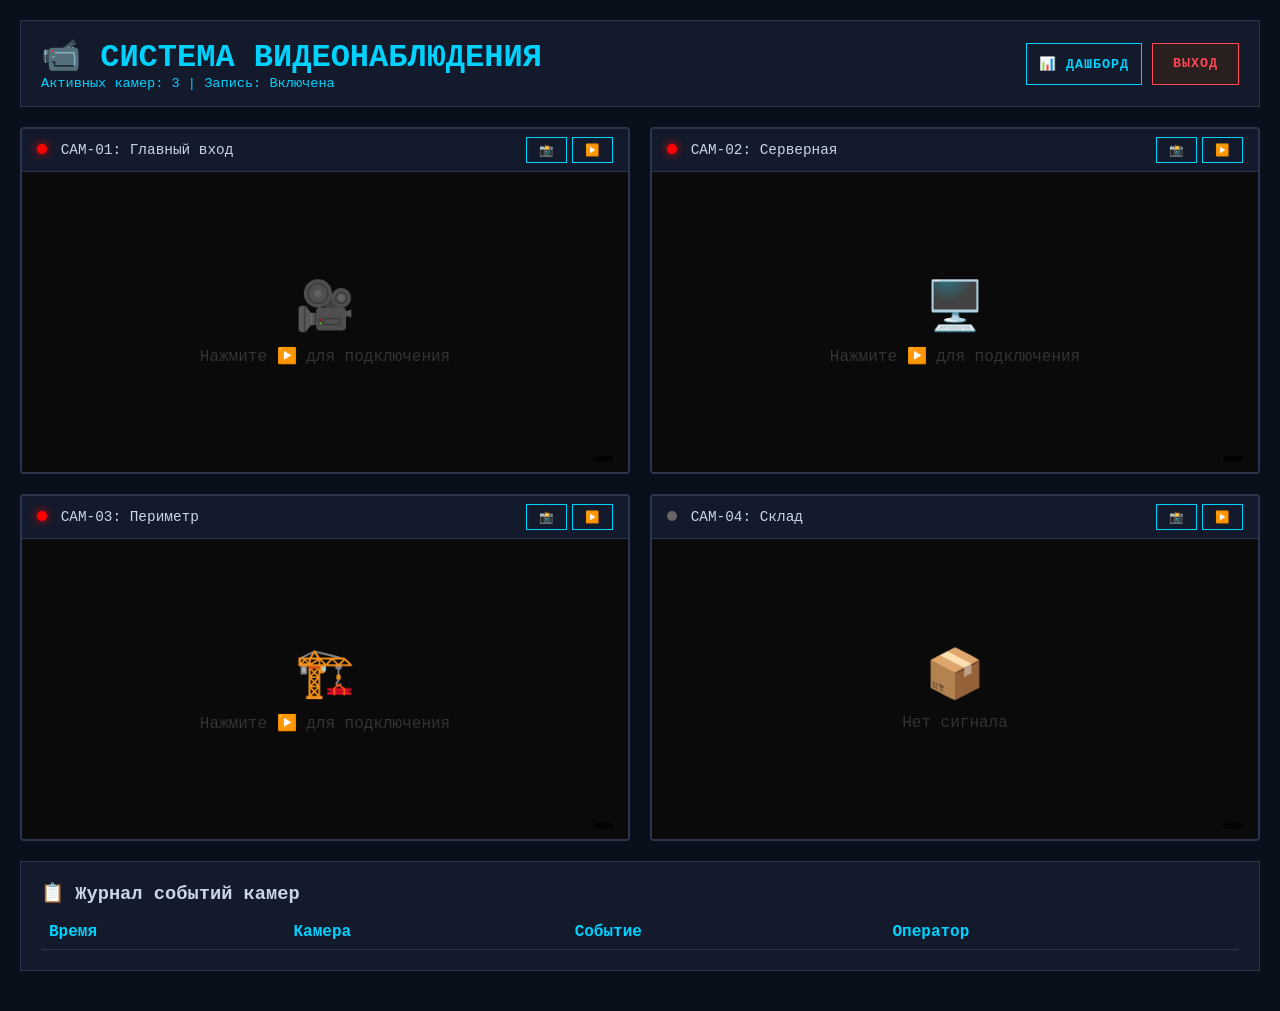
==== cameras.html @ 7f4dc5e7 "Create cameras.html" ====
<!DOCTYPE html>
<html lang="ru">
<head>
    <meta charset="UTF-8">
    <meta name="viewport" content="width=device-width, initial-scale=1.0">
    <title>CCTV | Система видеонаблюдения</title>
    <link rel="stylesheet" href="css/style.css">
</head>
<body class="dashboard-body">
    <div class="top-bar">
        <div>
            <h1>📹 СИСТЕМА ВИДЕОНАБЛЮДЕНИЯ</h1>
            <p style="color: #00d2ff; margin: 0; font-size: 0.85em;">Активных камер: <span id="active-cameras">3</span> | Запись: Включена</p>
        </div>
        <div style="display: flex; gap: 10px;">
            <button onclick="window.location.href='dashboard.html'" style="width: auto;">📊 ДАШБОРД</button>
            <button class="logout" onclick="logout()">ВЫХОД</button>
        </div>
    </div>

    <div class="cameras-grid" id="cameras-grid">
        <!-- Камера 1 -->
        <div class="camera-feed">
            <div class="camera-header">
                <span><span class="camera-status status-live"></span> CAM-01: Главный вход</span>
                <div class="camera-controls">
                    <button onclick="snapshot('CAM-01')">📸</button>
                    <button onclick="connectCamera(1)">▶️</button>
                </div>
            </div>
            <div class="camera-view" id="cam1">
                <span class="camera-placeholder">
                    <span class="icon">🎥</span>
                    Нажмите ▶️ для подключения
                </span>
                <div class="timestamp-overlay" id="ts1"></div>
            </div>
        </div>

        <!-- Камера 2 -->
        <div class="camera-feed">
            <div class="camera-header">
                <span><span class="camera-status status-live"></span> CAM-02: Серверная</span>
                <div class="camera-controls">
                    <button onclick="snapshot('CAM-02')">📸</button>
                    <button onclick="connectCamera(2)">▶️</button>
                </div>
            </div>
            <div class="camera-view" id="cam2">
                <span class="camera-placeholder">
                    <span class="icon">🖥️</span>
                    Нажмите ▶️ для подключения
                </span>
                <div class="timestamp-overlay" id="ts2"></div>
            </div>
        </div>

        <!-- Камера 3 -->
        <div class="camera-feed">
            <div class="camera-header">
                <span><span class="camera-status status-live"></span> CAM-03: Периметр</span>
                <div class="camera-controls">
                    <button onclick="snapshot('CAM-03')">📸</button>
                    <button onclick="connectCamera(3)">▶️</button>
                </div>
            </div>
            <div class="camera-view" id="cam3">
                <span class="camera-placeholder">
                    <span class="icon">🏗️</span>
                    Нажмите ▶️ для подключения
                </span>
                <div class="timestamp-overlay" id="ts3"></div>
            </div>
        </div>

        <!-- Камера 4 -->
        <div class="camera-feed">
            <div class="camera-header">
                <span><span class="camera-status status-offline"></span> CAM-04: Склад</span>
                <div class="camera-controls">
                    <button onclick="snapshot('CAM-04')">📸</button>
                    <button onclick="connectCamera(4)">▶️</button>
                </div>
            </div>
            <div class="camera-view" id="cam4">
                <span class="camera-placeholder">
                    <span class="icon">📦</span>
                    Нет сигнала
                </span>
                <div class="timestamp-overlay" id="ts4"></div>
            </div>
        </div>
    </div>

    <div class="widget" style="margin-top: 20px;">
        <h3>📋 Журнал событий камер</h3>
        <table>
            <thead>
                <tr>
                    <th>Время</th>
                    <th>Камера</th>
                    <th>Событие</th>
                    <th>Оператор</th>
                </tr>
            </thead>
            <tbody id="camera-log"></tbody>
        </table>
    </div>

    <script src="js/cameras.js"></script>
</body>
</html>
---- css/style.css ----
:root {
    --bg-primary: #0a0f1c;
    --bg-card: #131a2b;
    --border: #2a3550;
    --text: #c8d6e5;
    --accent: #00d2ff;
    --danger: #ff4757;
    --success: #2ed573;
}

* {
    margin: 0;
    padding: 0;
    box-sizing: border-box;
    font-family: 'Courier New', monospace;
}

body {
    background-color: var(--bg-primary);
    color: var(--text);
    height: 100vh;
    display: flex;
    align-items: center;
    justify-content: center;
}

.auth-container {
    background: var(--bg-card);
    border: 1px solid var(--border);
    padding: 40px;
    width: 400px;
    border-radius: 4px;
    box-shadow: 0 0 20px rgba(0, 210, 255, 0.1);
}

.logo-space {
    text-align: center;
    margin-bottom: 30px;
}

.logo-space h1 {
    color: var(--accent);
    font-size: 1.8em;
    margin-bottom: 5px;
}

.logo-space p {
    font-size: 0.8em;
    color: #5a6a8a;
}

.input-group {
    margin-bottom: 15px;
}

.input-group label {
    display: block;
    font-size: 0.85em;
    margin-bottom: 5px;
    color: var(--accent);
}

input, select {
    width: 100%;
    padding: 12px;
    margin: 8px 0 15px;
    background: #0d1220;
    border: 1px solid var(--border);
    color: white;
    outline: none;
}

input:focus, select:focus {
    border-color: var(--accent);
}

button {
    width: 100%;
    padding: 12px;
    background: transparent;
    border: 1px solid var(--accent);
    color: var(--accent);
    font-weight: bold;
    letter-spacing: 1px;
    cursor: pointer;
    transition: 0.2s;
    text-transform: uppercase;
}

button:hover {
    background: var(--accent);
    color: #000;
}

.error {
    color: var(--danger);
    margin-top: 10px;
    min-height: 20px;
    font-size: 0.9em;
}

.footer-info {
    margin-top: 25px;
    font-size: 0.7em;
    text-align: center;
    color: #5a6a8a;
}

/* Dashboard styles */
.dashboard-body {
    display: block;
    padding: 20px;
    height: auto;
    min-height: 100vh;
}

.top-bar {
    display: flex;
    justify-content: space-between;
    align-items: center;
    margin-bottom: 20px;
    background: var(--bg-card);
    padding: 15px 20px;
    border: 1px solid var(--border);
}

.top-bar h1 {
    color: var(--accent);
}

.widget {
    background: var(--bg-card);
    border: 1px solid var(--border);
    padding: 20px;
    margin-bottom: 20px;
}

.stats {
    display: flex;
    gap: 20px;
    margin-bottom: 20px;
}

.stat-card {
    background: #0d1220;
    padding: 15px;
    width: 200px;
    text-align: center;
    border: 1px solid var(--border);
}

.stat-card h3 {
    font-size: 0.8em;
    color: #5a6a8a;
    margin-bottom: 5px;
}

.stat-card span {
    font-size: 2em;
    font-weight: bold;
    color: var(--accent);
}

table {
    width: 100%;
    border-collapse: collapse;
    margin-top: 10px;
}

th {
    text-align: left;
    border-bottom: 1px solid var(--border);
    padding: 8px;
    color: var(--accent);
}

td {
    padding: 8px;
    border-bottom: 1px solid #1c253a;
}

.status-open { color: var(--danger); }
.status-progress { color: orange; }
.status-closed { color: var(--success); }

button.logout {
    width: auto;
    padding: 8px 20px;
    background: #2a1f1f;
    border-color: var(--danger);
    color: var(--danger);
}

button.logout:hover {
    background: var(--danger);
    color: white;
}

/* Navigation */
.nav-bar {
    display: flex;
    gap: 10px;
    margin-bottom: 20px;
    background: var(--bg-card);
    padding: 10px;
    border: 1px solid var(--border);
}

.nav-bar button {
    width: auto;
    padding: 10px 20px;
}

.nav-bar button.active {
    background: var(--accent);
    color: #000;
}

/* Camera styles */
.cameras-grid {
    display: grid;
    grid-template-columns: repeat(2, 1fr);
    gap: 20px;
    margin-top: 20px;
}

.camera-feed {
    background: #000;
    border: 2px solid var(--border);
    border-radius: 4px;
    overflow: hidden;
    position: relative;
}

.camera-header {
    background: var(--bg-card);
    padding: 8px 15px;
    display: flex;
    justify-content: space-between;
    align-items: center;
    font-size: 0.9em;
    border-bottom: 1px solid var(--border);
}

.camera-view {
    height: 300px;
    background: #0a0a0a;
    display: flex;
    align-items: center;
    justify-content: center;
    position: relative;
}

.camera-view video {
    width: 100%;
    height: 100%;
    object-fit: cover;
}

.camera-placeholder {
    text-align: center;
    color: #333;
}

.camera-placeholder .icon {
    font-size: 48px;
    display: block;
    margin-bottom: 10px;
}

.camera-status {
    width: 10px;
    height: 10px;
    border-radius: 50%;
    display: inline-block;
    margin-right: 5px;
}

.status-live { 
    background: #ff0000; 
    box-shadow: 0 0 10px #ff0000; 
    animation: blink 1s infinite; 
}

.status-offline { background: #666; }

@keyframes blink { 
    50% { opacity: 0.5; } 
}

.camera-controls {
    display: flex;
    gap: 5px;
}

.camera-controls button {
    padding: 5px 12px;
    width: auto;
    font-size: 0.8em;
}

.timestamp-overlay {
    position: absolute;
    bottom: 10px;
    right: 15px;
    background: rgba(0,0,0,0.7);
    padding: 3px 10px;
    border-radius: 3px;
    font-size: 0.8em;
}

/* Alert styles */
.badge {
    padding: 3px 10px;
    border-radius: 3px;
    font-size: 0.8em;
    font-weight: bold;
}

.badge-success { background: #1a3a1a; color: #2ed573; }
.badge-danger { background: #3a1a1a; color: #ff4757; }
.badge-warning { background: #3a351a; color: #ffa502; }

.filter-bar {
    display: flex;
    gap: 10px;
    margin-bottom: 15px;
    align-items: center;
    flex-wrap: wrap;
}

.filter-bar input, 
.filter-bar select {
    width: auto;
    margin: 0;
}

/* Responsive */
@media (max-width: 768px) {
    .cameras-grid {
        grid-template-columns: 1fr;
    }
    .stats {
        flex-direction: column;
    }
    .stat-card {
        width: 100%;
    }
}
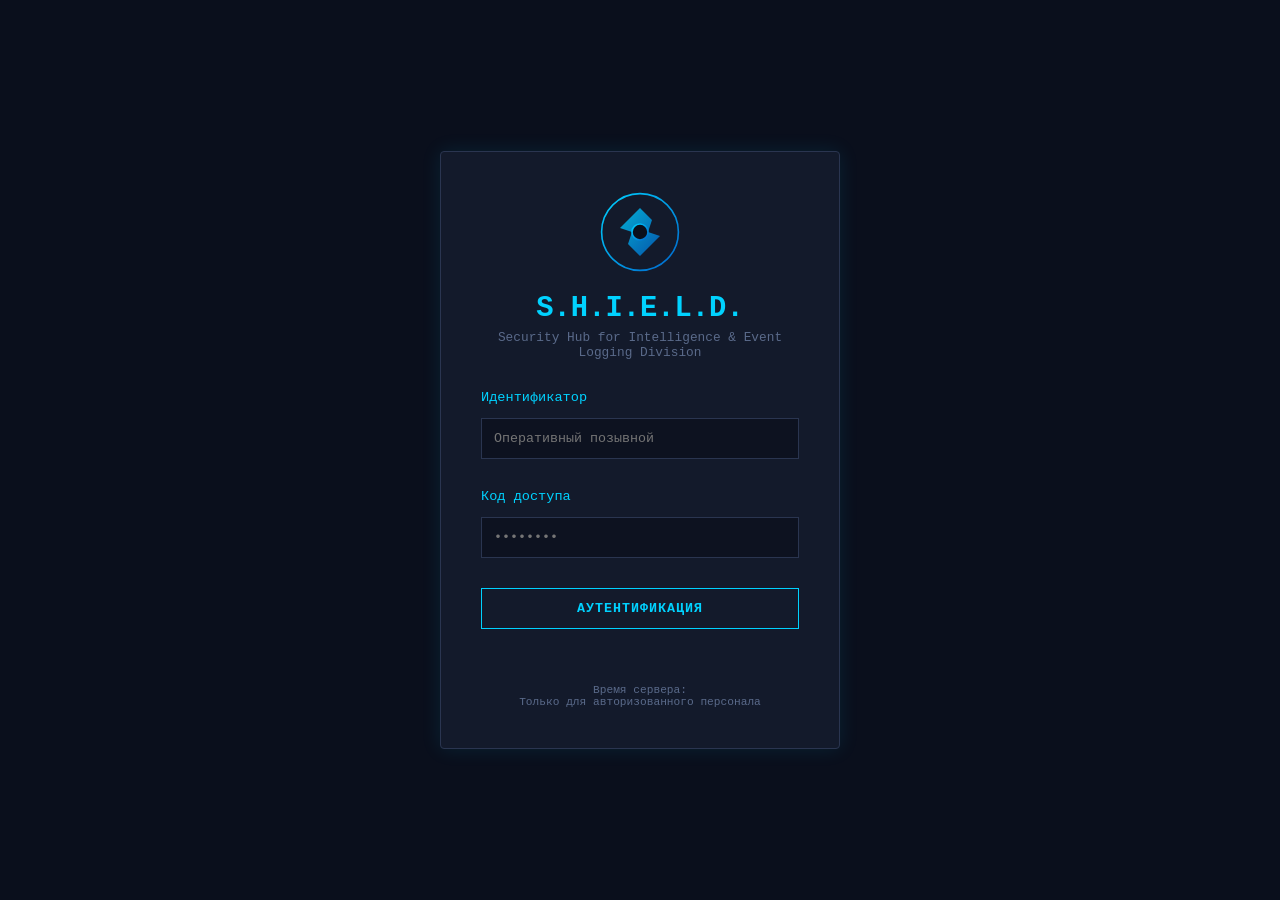
==== commit f2bd5cce: "Update cameras.html" ====
--- a/cameras.html
+++ b/cameras.html
@@ -5,12 +5,110 @@
     <meta name="viewport" content="width=device-width, initial-scale=1.0">
     <title>CCTV | Система видеонаблюдения</title>
     <link rel="stylesheet" href="css/style.css">
+    <style>
+        .camera-feed {
+            background: #000;
+            border: 2px solid var(--border);
+            border-radius: 4px;
+            overflow: hidden;
+            position: relative;
+        }
+        .camera-header {
+            background: var(--bg-card);
+            padding: 8px 15px;
+            display: flex;
+            justify-content: space-between;
+            align-items: center;
+            font-size: 0.9em;
+            border-bottom: 1px solid var(--border);
+        }
+        .camera-view {
+            height: 300px;
+            background: #0a0a0a;
+            display: flex;
+            align-items: center;
+            justify-content: center;
+            position: relative;
+        }
+        .camera-view img,
+        .camera-view video {
+            width: 100%;
+            height: 100%;
+            object-fit: contain;
+        }
+        .camera-placeholder {
+            text-align: center;
+            color: #555;
+        }
+        .camera-placeholder .icon {
+            font-size: 48px;
+            display: block;
+            margin-bottom: 10px;
+        }
+        .camera-status {
+            width: 10px;
+            height: 10px;
+            border-radius: 50%;
+            display: inline-block;
+            margin-right: 5px;
+        }
+        .status-live { 
+            background: #ff0000; 
+            box-shadow: 0 0 10px #ff0000; 
+            animation: blink 1s infinite; 
+        }
+        .status-offline { background: #666; }
+        @keyframes blink { 
+            50% { opacity: 0.5; } 
+        }
+        .timestamp-overlay {
+            position: absolute;
+            bottom: 10px;
+            right: 15px;
+            background: rgba(0,0,0,0.7);
+            padding: 3px 10px;
+            border-radius: 3px;
+            font-size: 0.8em;
+            z-index: 10;
+        }
+        .wifi-setup {
+            background: var(--bg-card);
+            border: 1px solid var(--border);
+            padding: 15px;
+            margin-bottom: 20px;
+        }
+        .wifi-setup input {
+            width: auto;
+            margin: 0 10px 0 0;
+        }
+        .wifi-setup button {
+            width: auto;
+            margin-right: 10px;
+        }
+        .camera-controls {
+            display: flex;
+            gap: 5px;
+        }
+        .camera-controls button {
+            padding: 5px 12px;
+            width: auto;
+            font-size: 0.8em;
+        }
+        .status-message {
+            display: inline-block;
+            margin-left: 10px;
+            font-size: 0.9em;
+        }
+    </style>
 </head>
 <body class="dashboard-body">
     <div class="top-bar">
         <div>
             <h1>📹 СИСТЕМА ВИДЕОНАБЛЮДЕНИЯ</h1>
-            <p style="color: #00d2ff; margin: 0; font-size: 0.85em;">Активных камер: <span id="active-cameras">3</span> | Запись: Включена</p>
+            <p style="color: #00d2ff; margin: 0; font-size: 0.85em;">
+                Активных камер: <span id="active-cameras">0</span> | 
+                Оператор: Купалов Д.К.
+            </p>
         </div>
         <div style="display: flex; gap: 10px;">
             <button onclick="window.location.href='dashboard.html'" style="width: auto;">📊 ДАШБОРД</button>
@@ -18,20 +116,60 @@
         </div>
     </div>
 
-    <div class="cameras-grid" id="cameras-grid">
+    <!-- Блок подключения Wi-Fi камеры -->
+    <div class="wifi-setup">
+        <h3>📡 Подключение Wi-Fi камеры</h3>
+        <p style="font-size: 0.85em; color: #888; margin-bottom: 10px;">
+            Введите IP-адрес и порт камеры в локальной сети (например: 192.168.1.100:8080)
+        </p>
+        <div style="display: flex; align-items: center; flex-wrap: wrap; gap: 10px;">
+            <span>Камера 1:</span>
+            <input type="text" id="cam1-ip" placeholder="192.168.1.101:8080" style="width: 200px;">
+            <button onclick="connectWiFiCamera(1)">Подключить</button>
+            <button onclick="disconnectCamera(1)" style="border-color: #ff4757; color: #ff4757;">Отключить</button>
+            <span id="cam1-status" class="status-message"></span>
+        </div>
+        <div style="display: flex; align-items: center; flex-wrap: wrap; gap: 10px; margin-top: 10px;">
+            <span>Камера 2:</span>
+            <input type="text" id="cam2-ip" placeholder="192.168.1.102:8080" style="width: 200px;">
+            <button onclick="connectWiFiCamera(2)">Подключить</button>
+            <button onclick="disconnectCamera(2)" style="border-color: #ff4757; color: #ff4757;">Отключить</button>
+            <span id="cam2-status" class="status-message"></span>
+        </div>
+        <div style="display: flex; align-items: center; flex-wrap: wrap; gap: 10px; margin-top: 10px;">
+            <span>Камера 3:</span>
+            <input type="text" id="cam3-ip" placeholder="192.168.1.103:8080" style="width: 200px;">
+            <button onclick="connectWiFiCamera(3)">Подключить</button>
+            <button onclick="disconnectCamera(3)" style="border-color: #ff4757; color: #ff4757;">Отключить</button>
+            <span id="cam3-status" class="status-message"></span>
+        </div>
+        <div style="display: flex; align-items: center; flex-wrap: wrap; gap: 10px; margin-top: 10px;">
+            <span>Камера 4:</span>
+            <input type="text" id="cam4-ip" placeholder="192.168.1.104:8080" style="width: 200px;">
+            <button onclick="connectWiFiCamera(4)">Подключить</button>
+            <button onclick="disconnectCamera(4)" style="border-color: #ff4757; color: #ff4757;">Отключить</button>
+            <span id="cam4-status" class="status-message"></span>
+        </div>
+        <p style="font-size: 0.75em; color: #ffa502; margin-top: 10px;">
+            ⚠️ Камера должна быть в одной Wi-Fi сети с этим компьютером. Поддерживаются RTSP и MJPEG потоки.
+        </p>
+    </div>
+
+    <!-- Сетка камер -->
+    <div class="cameras-grid" id="cameras-grid" style="display: grid; grid-template-columns: repeat(2, 1fr); gap: 20px;">
         <!-- Камера 1 -->
         <div class="camera-feed">
             <div class="camera-header">
-                <span><span class="camera-status status-live"></span> CAM-01: Главный вход</span>
-                <div class="camera-controls">
-                    <button onclick="snapshot('CAM-01')">📸</button>
-                    <button onclick="connectCamera(1)">▶️</button>
+                <span><span class="camera-status status-offline" id="led1"></span> CAM-01: Главный вход</span>
+                <div class="camera-controls">
+                    <button onclick="snapshot(1)">📸</button>
+                    <button onclick="useWebcam(1)">💻 Веб-камера</button>
                 </div>
             </div>
             <div class="camera-view" id="cam1">
                 <span class="camera-placeholder">
                     <span class="icon">🎥</span>
-                    Нажмите ▶️ для подключения
+                    Введите IP камеры и нажмите "Подключить"
                 </span>
                 <div class="timestamp-overlay" id="ts1"></div>
             </div>
@@ -40,16 +178,16 @@
         <!-- Камера 2 -->
         <div class="camera-feed">
             <div class="camera-header">
-                <span><span class="camera-status status-live"></span> CAM-02: Серверная</span>
-                <div class="camera-controls">
-                    <button onclick="snapshot('CAM-02')">📸</button>
-                    <button onclick="connectCamera(2)">▶️</button>
+                <span><span class="camera-status status-offline" id="led2"></span> CAM-02: Серверная</span>
+                <div class="camera-controls">
+                    <button onclick="snapshot(2)">📸</button>
+                    <button onclick="useWebcam(2)">💻 Веб-камера</button>
                 </div>
             </div>
             <div class="camera-view" id="cam2">
                 <span class="camera-placeholder">
                     <span class="icon">🖥️</span>
-                    Нажмите ▶️ для подключения
+                    Введите IP камеры и нажмите "Подключить"
                 </span>
                 <div class="timestamp-overlay" id="ts2"></div>
             </div>
@@ -58,16 +196,16 @@
         <!-- Камера 3 -->
         <div class="camera-feed">
             <div class="camera-header">
-                <span><span class="camera-status status-live"></span> CAM-03: Периметр</span>
-                <div class="camera-controls">
-                    <button onclick="snapshot('CAM-03')">📸</button>
-                    <button onclick="connectCamera(3)">▶️</button>
+                <span><span class="camera-status status-offline" id="led3"></span> CAM-03: Периметр</span>
+                <div class="camera-controls">
+                    <button onclick="snapshot(3)">📸</button>
+                    <button onclick="useWebcam(3)">💻 Веб-камера</button>
                 </div>
             </div>
             <div class="camera-view" id="cam3">
                 <span class="camera-placeholder">
                     <span class="icon">🏗️</span>
-                    Нажмите ▶️ для подключения
+                    Введите IP камеры и нажмите "Подключить"
                 </span>
                 <div class="timestamp-overlay" id="ts3"></div>
             </div>
@@ -76,22 +214,25 @@
         <!-- Камера 4 -->
         <div class="camera-feed">
             <div class="camera-header">
-                <span><span class="camera-status status-offline"></span> CAM-04: Склад</span>
-                <div class="camera-controls">
-                    <button onclick="snapshot('CAM-04')">📸</button>
-                    <button onclick="connectCamera(4)">▶️</button>
+                <span><span class="camera-status status-offline" id="led4"></span> CAM-04: Склад</span>
+                <div class="camera-header">
+                <span><span class="camera-status status-offline" id="led4"></span> CAM-04: Склад</span>
+                <div class="camera-controls">
+                    <button onclick="snapshot(4)">📸</button>
+                    <button onclick="useWebcam(4)">💻 Веб-камера</button>
                 </div>
             </div>
             <div class="camera-view" id="cam4">
                 <span class="camera-placeholder">
                     <span class="icon">📦</span>
-                    Нет сигнала
+                    Введите IP камеры и нажмите "Подключить"
                 </span>
                 <div class="timestamp-overlay" id="ts4"></div>
             </div>
         </div>
     </div>
 
+    <!-- Журнал событий -->
     <div class="widget" style="margin-top: 20px;">
         <h3>📋 Журнал событий камер</h3>
         <table>
